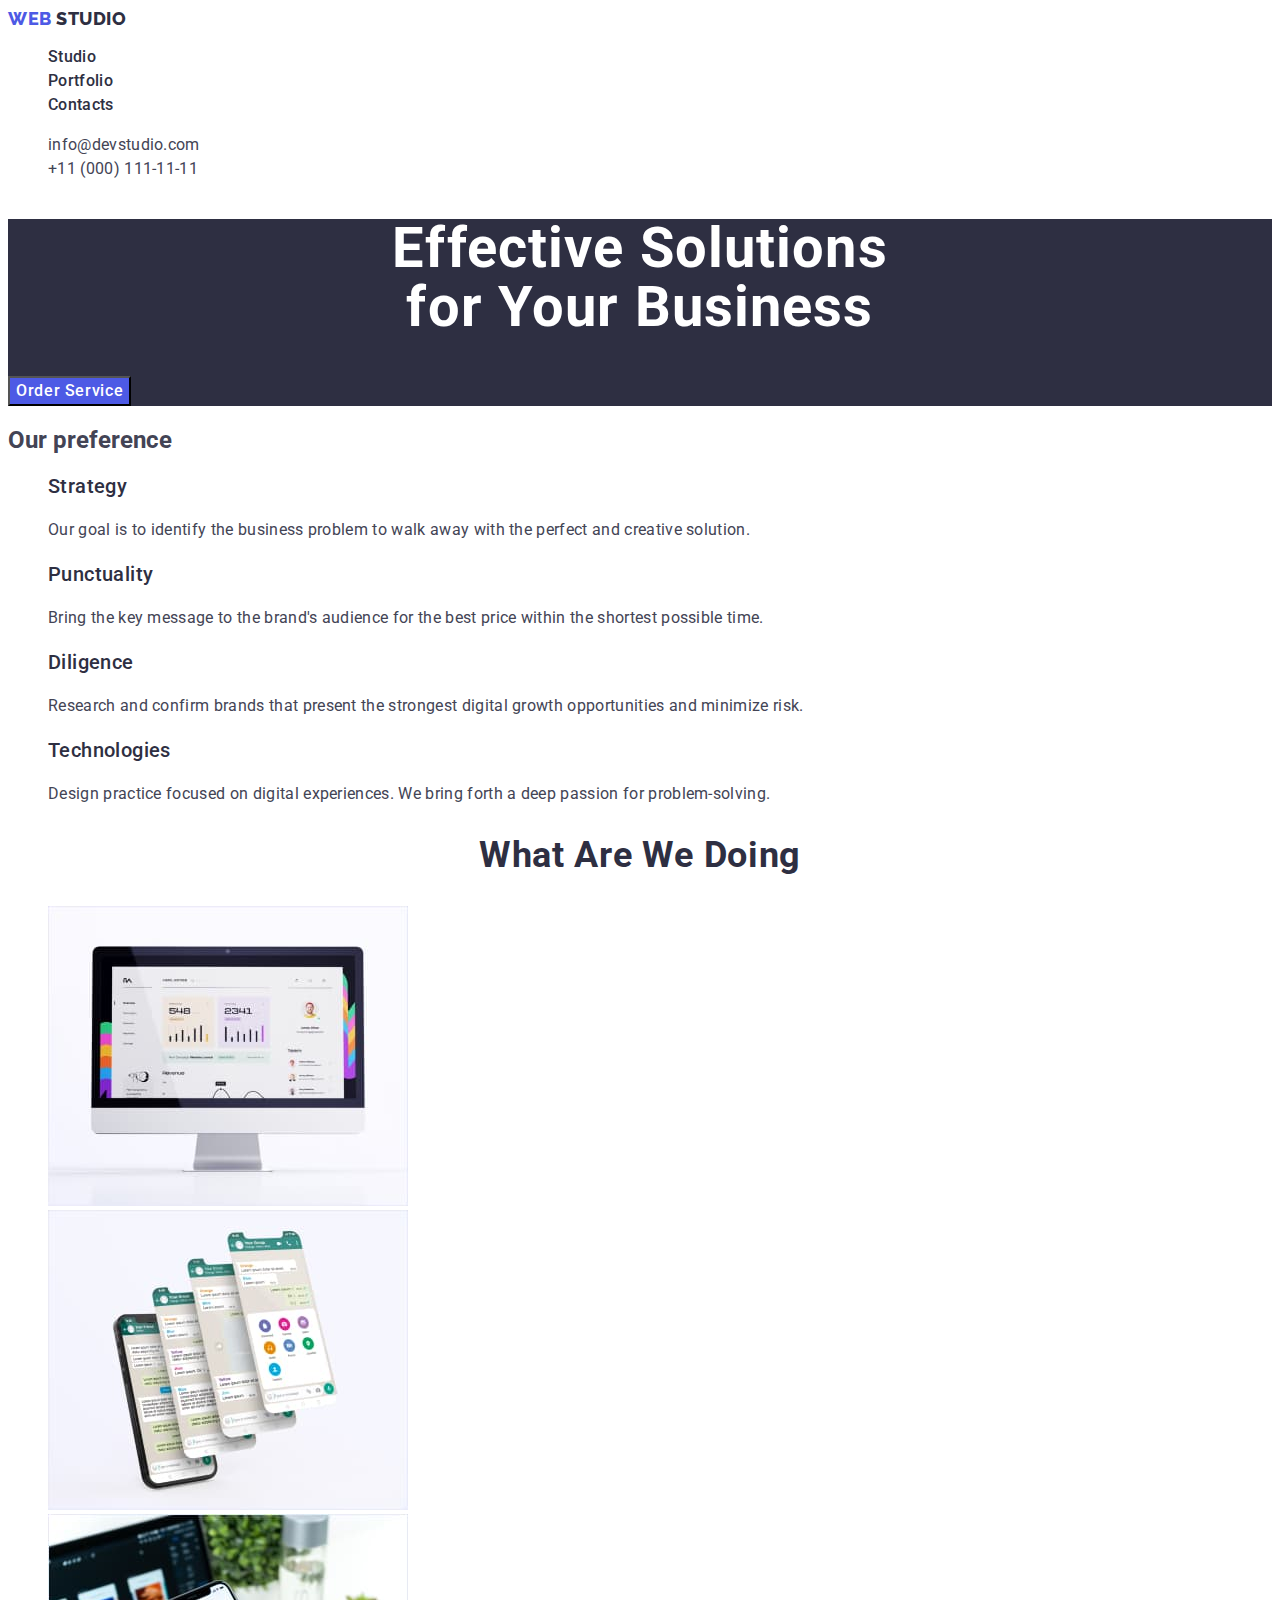
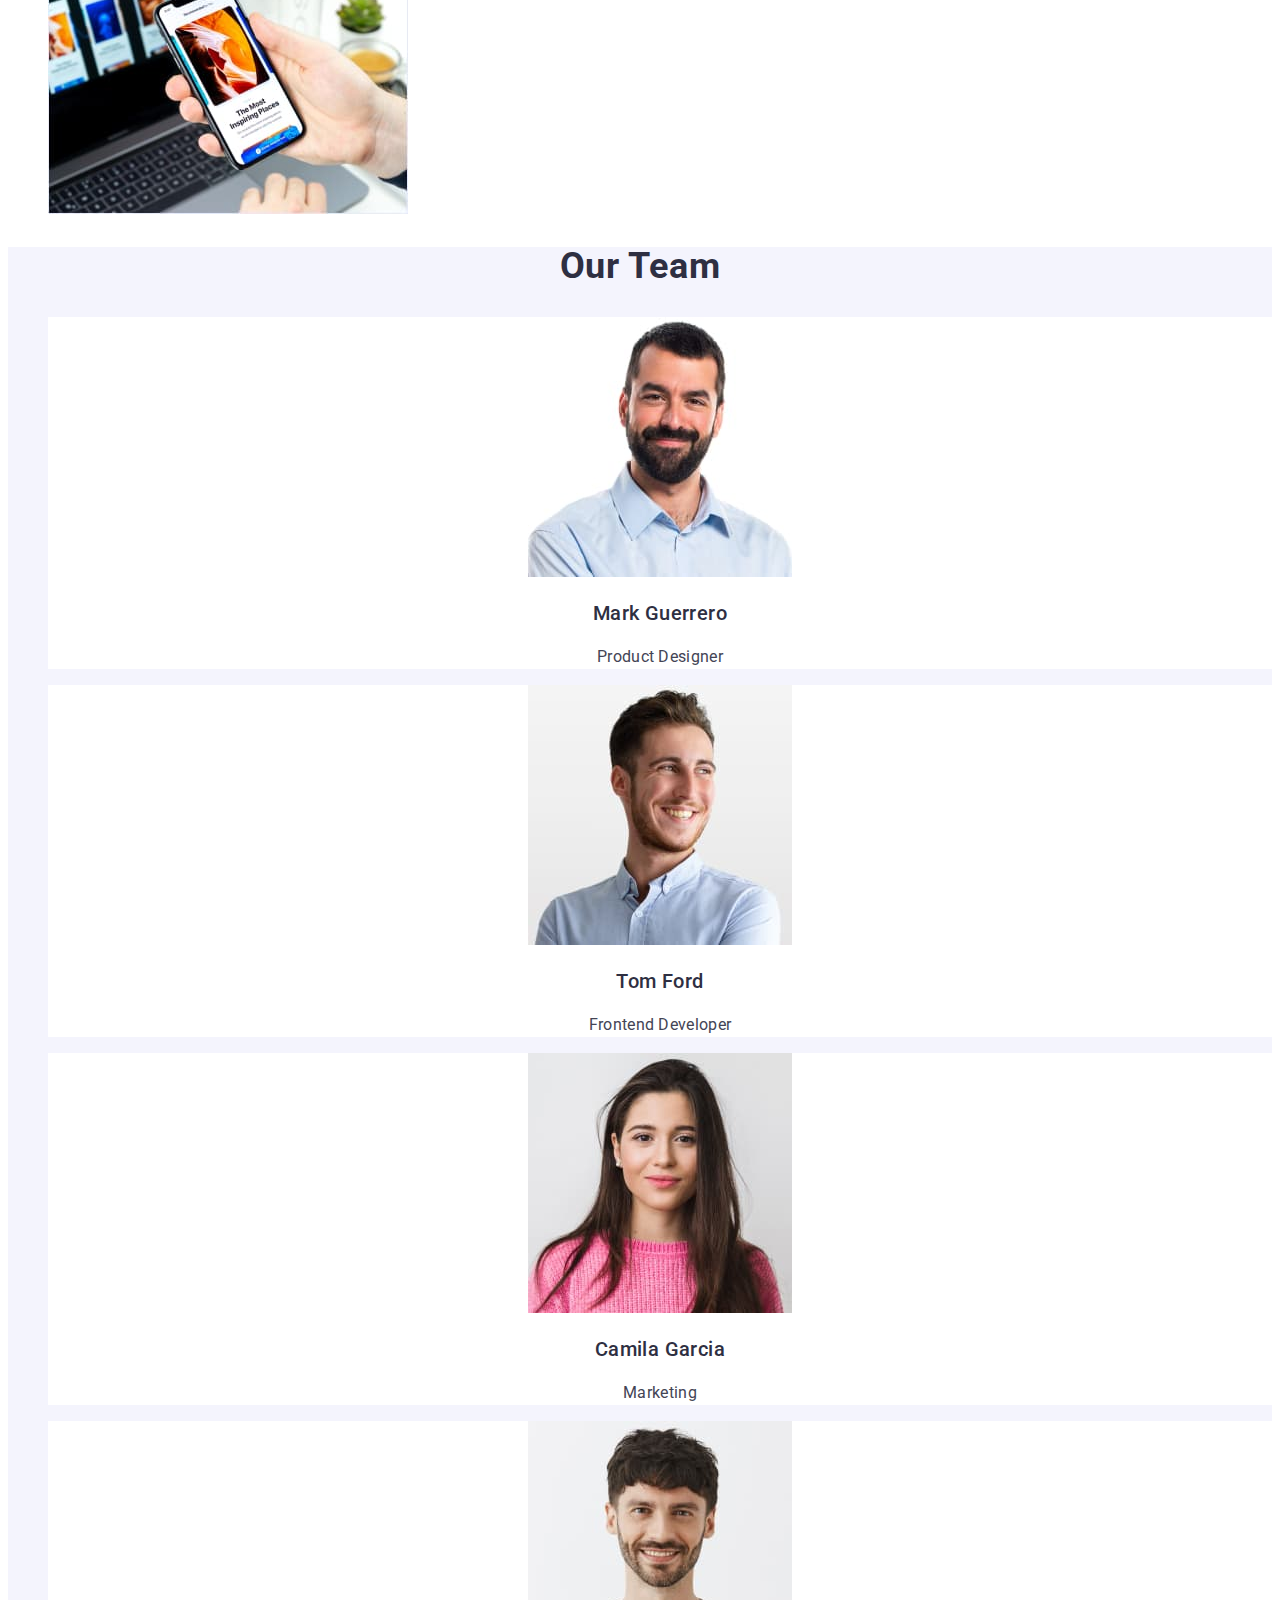
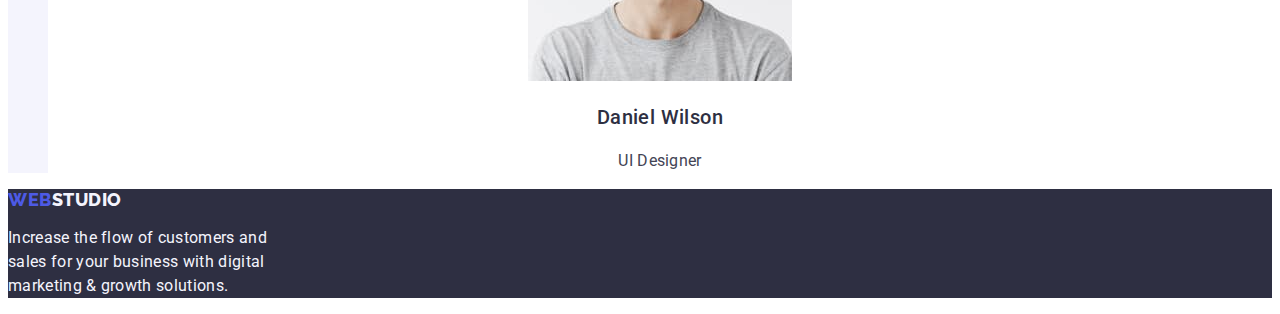
==== index.html @ 3c254714 "Initial commit" ====
<!DOCTYPE html>
<html lang="en">
  <head>
    <meta charset="UTF-8" />
    <meta http-equiv="X-UA-Compatible" content="IE=edge" />
    <meta name="viewport" content="width=device-width, initial-scale=1.0" />
    <link rel="preconnect" href="https://fonts.googleapis.com" />
    <link rel="preconnect" href="https://fonts.gstatic.com" crossorigin />
    <link
      href="https://fonts.googleapis.com/css2?family=Raleway:wght@800&family=Roboto:wght@400;500;700;900&display=swap"
      rel="stylesheet"
    />
    <link rel="stylesheet" href="./css/styles.css" />
    <title>WebStudio</title>
  </head>
  <body>

    <!-- Header -->
    <header class="header">
      <nav class="nav">
        <a href="./index.html" class="logo-link link">WEB
          <span class="link-studio">Studio</span></a
        >
        <ul class="nav-list list">
          <li>
            <a href="./index.html" class="nav-link link">Studio</a>
          </li>
          <li>
            <a href="./portfolio.html" class="nav-link link">Portfolio</a>
          </li>
          <li>
            <a href="" class="nav-link link">Contacts</a>
          </li>
        </ul>
      </nav>

      <address class="address">
        <ul class="address-list list">
          <li>
            <a href="mailto:info@devstudio.com" class="address-link link"
              >info@devstudio.com</a
            >
          </li>
          <li>
            <a href="tel:+110001111111" class="address-link link">+11 (000) 111-11-11</a>
          </li>
        </ul>
      </address>
    </header>

    <!-- Main content -->
    <main>
      <!-- Hero -->
      <section class="hero">
        <h1 class="hero-title">Effective Solutions<br />for Your Business</h1>
        <button type="button" class="button">Order Service</button>
      </section>

      <!-- Our preference -->
      <section>
        <h2 class="preference">Our preference</h2>
        <ul class="pref-list list">
          <li>
            <h3 class="pref-title">Strategy</h3>
            <p class="pref-text">
              Our goal is to identify the business problem to walk away with the
              perfect and creative solution.
            </p>
          </li>
          <li>
            <h3 class="pref-title">Punctuality</h3>
            <p class="pref-text">
              Bring the key message to the brand's audience for the best price
              within the shortest possible time.
            </p>
          </li>
          <li>
            <h3 class="pref-title">Diligence</h3>
            <p class="pref-text">
              Research and confirm brands that present the strongest digital
              growth opportunities and minimize risk.
            </p>
          </li>
          <li>
            <h3 class="pref-title">Technologies</h3>
            <p class="pref-text">
              Design practice focused on digital experiences. We bring forth a
              deep passion for problem-solving.
            </p>
          </li>
        </ul>
      </section>

      <!-- About us -->
      <section>
        <h2 class="about">What are we doing</h2>
        <ul class="about-list list">
          <li>
            <img
              src="./images/img_1.jpg"
              alt="Open project on the iMac"
              width="360"
              height="300"
            />
          </li>
          <li>
            <img
              src="./images/img_2.jpg"
              alt="Open messenger in a mobile"
              width="360"
              height="300"
            />
          </li>
          <li>
            <img
              src="./images/img_3.jpg"
              alt="Adapted site on a phone against the background of an open site on a laptop"
              width="360"
              height="300"
            />
          </li>
        </ul>
      </section>

      <!-- Our team -->
      <section class="our-team">
        <h2 class="team">Our Team</h2>
        <ul class="team-list list">
          <li class="team-card">
            <img
              src="./images/img_4.jpg"
              alt="Photo of Mark Guerrero"
              width="264"
              height="260"
            />
            <h3 class="team-name">Mark Guerrero</h3>
            <p class="team-position">Product Designer</p>
          </li>
          <li class="team-card">
            <img
              src="./images/img_5.jpg"
              alt="Photo of Tom Ford"
              width="264"
              height="260"
            />
            <h3 class="team-name">Tom Ford</h3>
            <p class="team-position">Frontend Developer</p>
          </li>
          <li class="team-card">
            <img
              src="./images/img_6.jpg"
              alt="Photo of Camila Garcia"
              width="264"
              height="260"
            />
            <h3 class="team-name">Camila Garcia</h3>
            <p class="team-position">Marketing</p>
          </li>
          <li class="team-card">
            <img
              src="./images/img_7.jpg"
              alt="Photo of Daniel Wilson"
              width="264"
              height="260"
            />
            <h3 class="team-name">Daniel Wilson</h3>
            <p class="team-position">UI Designer</p>
          </li>
        </ul>
      </section>
    </main>

    <!-- Footer -->
    <footer class="footer">
      <a href="./index.html" class="link"
        >Web<span class="link-web">Studio</span></a
      >
      <p class="text">
        Increase the flow of customers and<br />sales for your business with
        digital<br />marketing & growth solutions.
      </p>
    </footer>
  </body>
</html>
---- css/styles.css ----
:root {
  --primary-color: #434455;
  --secondary-color: #2e2f42;
  --white-color: #ffffff;
  --second-logo-color: #4d5ae5;
  --first-logo-color: #2e2f42;
  --first-footer-logo-color: #4d5ae5;
  --second-footer-logo-color: #f4f4fd;
  --primary-background-color: #ffffff;
  --secondary-background-color: #2e2f42;
  --gray-background-color: #f4f4fd;
  --accent-color: #4d5ae5;
  --active-accent-color: #ffffff;
  --accent-background-color: #f4f4fd;
  --active-accent-background-color: #404bbf;
}

body {
  font-family: "Roboto", sans-serif;
  color: var(--primary-color);
  background-color: var(--primary-background-color);
}

/* h1,
h2,
h3,
h4,
h5,
h6,
p {
  margin: 0;
} */

/* Header */

.logo-link {
  font-family: "Raleway", sans-serif;
  font-weight: 800;
  font-size: 18px;
  line-height: 1.17;
  letter-spacing: 0.03em;
  text-transform: uppercase;
  text-decoration: none;
  color: var(--second-logo-color);
}

.link-studio {
  color: var(--first-logo-color);
}

.list {
  list-style-type: none;
}

.link {
  text-decoration: none;
}

.nav-link {
  font-weight: 500;
  font-size: 16px;
  line-height: 1.5;
  letter-spacing: 0.02em;
  color: var(--secondary-color);
}

.nav-link:hover,
.nav-link:focus {
  color: var(--active-accent-background-color);
}

.address {
  font-style: normal;
}

.address-link {
  font-size: 16px;
  font-weight: 400;
  line-height: 1.5;
  font-style: normal;
  text-decoration: none;
  color: var(--primary-color);
  letter-spacing: 0.02em;
}

.address-link:hover,
.address-link:focus {
  color: var(--active-accent-background-color);
}

/* Hero */

.hero {
  background-color: var(--secondary-background-color);
}

.hero-title {
  color: var(--white-color);
  font-weight: 700;
  font-size: 56px;
  line-height: 1.07;
  text-align: center;
  letter-spacing: 0.02em;
}

.hero .button {
  background-color: var(--accent-color);
  color: var(--white-color);
  font-family: "Roboto", sans-serif;
  font-weight: 500;
  font-size: 16px;
  line-height: 1.5;
  letter-spacing: 0.04em;
  cursor: pointer;
}

.hero .button:hover,
.hero .button:focus {
  background-color: var(--active-accent-background-color);
}

/* Our preference */

.pref-title {
  font-weight: 500;
  font-size: 20px;
  line-height: 1.2;
  letter-spacing: 0.02em;
  color: var(--secondary-color);
}

.pref-text {
  font-size: 16px;
  line-height: 1.5;
  letter-spacing: 0.02em;
}

/* About us */

.about {
  font-weight: 700;
  font-size: 36px;
  line-height: 1.11;
  text-align: center;
  letter-spacing: 0.02em;
  text-transform: capitalize;
  color: var(--secondary-color);
}

.about-list {
  list-style-type: none;
}

/* Our team */

.our-team {
  background-color: var(--gray-background-color);
  text-align: center;
}

.team {
  font-weight: 700;
  font-size: 36px;
  line-height: 1.11;
  letter-spacing: 0.02em;
  text-transform: capitalize;
  color: var(--secondary-color);
}

.team-name {
  font-weight: 500;
  font-size: 20px;
  line-height: 1.2;
  letter-spacing: 0.02em;
  color: var(--secondary-color);
}

.team-position {
  font-size: 16px;
  line-height: 1.5;
  letter-spacing: 0.02em;
}

.team-card {
  background-color: var(--primary-background-color);
}

/* Footer */

.footer {
  background-color: var(--secondary-background-color);
}

.footer .link {
  font-family: "Raleway", sans-serif;
  font-weight: 800;
  font-size: 18px;
  line-height: 1.17;
  letter-spacing: 0.03em;
  text-transform: uppercase;
  text-decoration: none;
  color: var(--first-footer-logo-color);
}

.footer .link-web {
  color: var(--second-footer-logo-color);
}

.footer .text {
  font-size: 16px;
  line-height: 1.5;
  letter-spacing: 0.02em;
  color: var(--second-footer-logo-color);
}

/* Portfolio */

/* Filter */

.filter-list {
  list-style-type: none;
}

.filter-list .button {
  background-color: var(--accent-background-color);
  color: var(--accent-color);
  font-family: "Roboto", sans-serif;
  font-weight: 500;
  font-size: 16px;
  line-height: 1.5;
  letter-spacing: 0.04em;
  cursor: pointer;
}

.filter-list .button:hover,
.filter-list .button:focus {
  background-color: var(--active-accent-background-color);
  color: var(--white-color);
}

/* Portfolio List */

.portfolio-name {
  font-weight: 500;
  font-size: 20px;
  line-height: 1.2;
  letter-spacing: 0.02em;
  color: var(--secondary-color);
}

.portfolio-type {
  font-size: 16px;
  line-height: 1.5;
  letter-spacing: 0.02em;
  color: var(--primary-color);
}
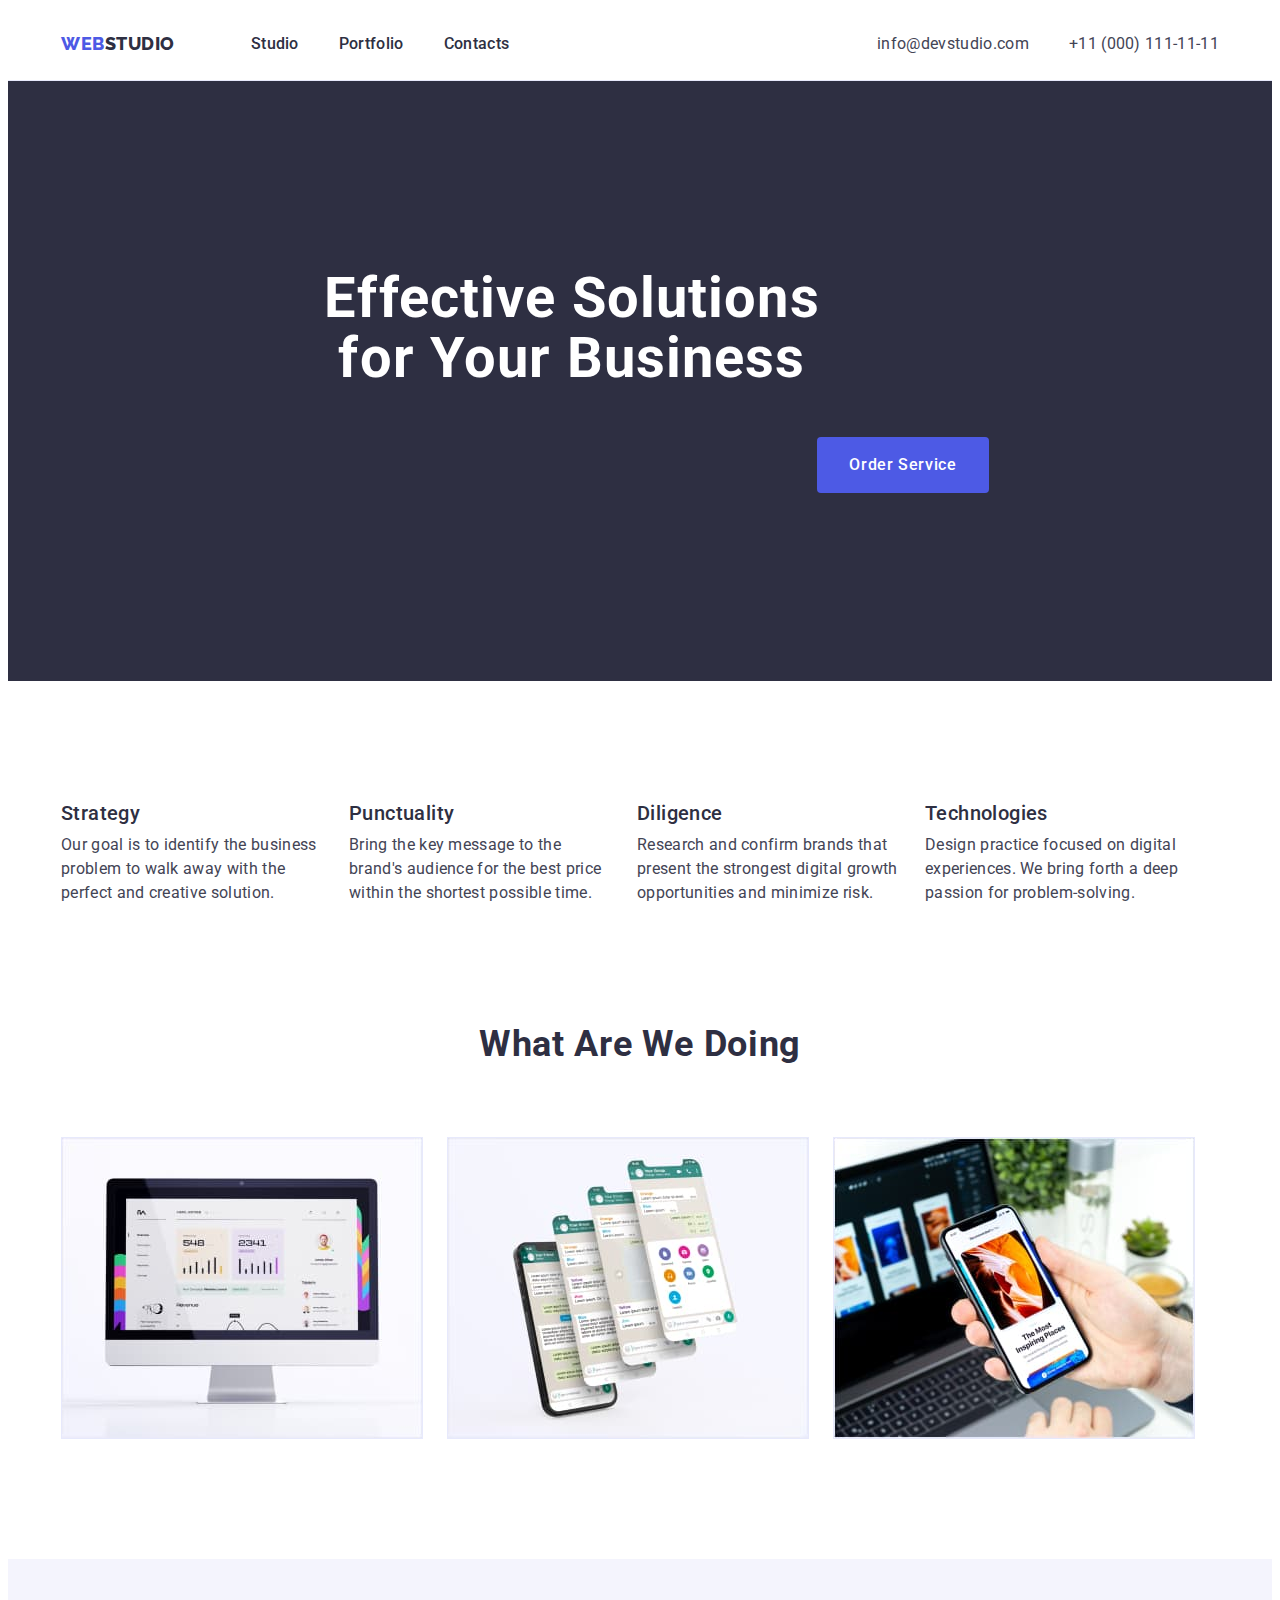
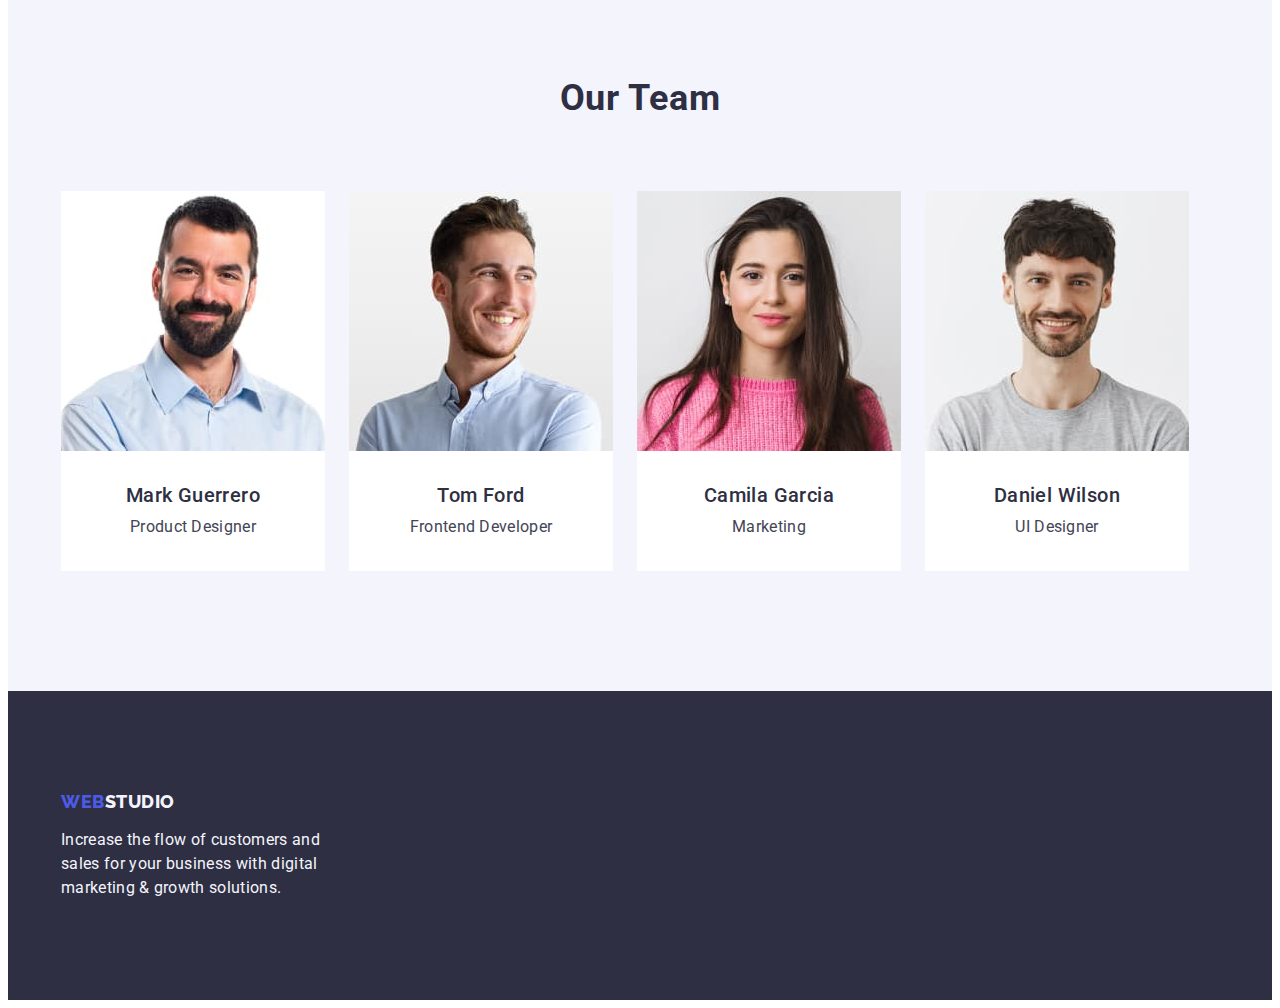
==== commit 9f805589: "first-commit" ====
--- a/index.html
+++ b/index.html
@@ -10,6 +10,7 @@
       href="https://fonts.googleapis.com/css2?family=Raleway:wght@800&family=Roboto:wght@400;500;700;900&display=swap"
       rel="stylesheet"
     />
+    <link rel="stylesheet" href="https://cdnjs.cloudflare.com/ajax/libs/modern-normalize/2.0.0/modern-normalize.min.css" integrity="sha512-4xo8blKMVCiXpTaLzQSLSw3KFOVPWhm/TRtuPVc4WG6kUgjH6J03IBuG7JZPkcWMxJ5huwaBpOpnwYElP/m6wg==" crossorigin="anonymous" referrerpolicy="no-referrer" />
     <link rel="stylesheet" href="./css/styles.css" />
     <title>WebStudio</title>
   </head>
@@ -17,9 +18,9 @@
 
     <!-- Header -->
     <header class="header">
+      <div class="container header-container">
       <nav class="nav">
-        <a href="./index.html" class="logo-link link">WEB
-          <span class="link-studio">Studio</span></a
+        <a href="./index.html" class="logo-link link">WEB<span class="link-studio">Studio</span></a
         >
         <ul class="nav-list list">
           <li>
@@ -46,42 +47,47 @@
           </li>
         </ul>
       </address>
+      </div>
     </header>
 
     <!-- Main content -->
     <main>
       <!-- Hero -->
       <section class="hero">
-        <h1 class="hero-title">Effective Solutions<br />for Your Business</h1>
+        <div class="container hero-container">
+        <h1 class="hero-title">Effective Solutions for Your Business</h1>
         <button type="button" class="button">Order Service</button>
-      </section>
+        </div>
+      </section>
+
 
       <!-- Our preference -->
-      <section>
-        <h2 class="preference">Our preference</h2>
+      <section class="pref-section">
+        <div class="container container-pref">
+        <h2 class="visually-hidden">Our preference</h2>
         <ul class="pref-list list">
-          <li>
+          <li class="pref-list-item">
             <h3 class="pref-title">Strategy</h3>
             <p class="pref-text">
               Our goal is to identify the business problem to walk away with the
               perfect and creative solution.
             </p>
           </li>
-          <li>
+          <li class="pref-list-item">
             <h3 class="pref-title">Punctuality</h3>
             <p class="pref-text">
               Bring the key message to the brand's audience for the best price
               within the shortest possible time.
             </p>
           </li>
-          <li>
+          <li class="pref-list-item">
             <h3 class="pref-title">Diligence</h3>
             <p class="pref-text">
               Research and confirm brands that present the strongest digital
               growth opportunities and minimize risk.
             </p>
           </li>
-          <li>
+          <li class="pref-list-item">
             <h3 class="pref-title">Technologies</h3>
             <p class="pref-text">
               Design practice focused on digital experiences. We bring forth a
@@ -89,13 +95,15 @@
             </p>
           </li>
         </ul>
+        </div>
       </section>
 
       <!-- About us -->
       <section>
+        <div class="container about-container">
         <h2 class="about">What are we doing</h2>
         <ul class="about-list list">
-          <li>
+          <li class="about-list-item">
             <img
               src="./images/img_1.jpg"
               alt="Open project on the iMac"
@@ -103,7 +111,7 @@
               height="300"
             />
           </li>
-          <li>
+          <li class="about-list-item">
             <img
               src="./images/img_2.jpg"
               alt="Open messenger in a mobile"
@@ -111,7 +119,7 @@
               height="300"
             />
           </li>
-          <li>
+          <li class="about-list-item">
             <img
               src="./images/img_3.jpg"
               alt="Adapted site on a phone against the background of an open site on a laptop"
@@ -120,10 +128,12 @@
             />
           </li>
         </ul>
+        </div>
       </section>
 
       <!-- Our team -->
       <section class="our-team">
+        <div class="container team-container">
         <h2 class="team">Our Team</h2>
         <ul class="team-list list">
           <li class="team-card">
@@ -133,8 +143,10 @@
               width="264"
               height="260"
             />
+            <div class="team-item">
             <h3 class="team-name">Mark Guerrero</h3>
             <p class="team-position">Product Designer</p>
+            </div>
           </li>
           <li class="team-card">
             <img
@@ -143,8 +155,10 @@
               width="264"
               height="260"
             />
+            <div class="team-item">
             <h3 class="team-name">Tom Ford</h3>
             <p class="team-position">Frontend Developer</p>
+            </div>
           </li>
           <li class="team-card">
             <img
@@ -153,8 +167,10 @@
               width="264"
               height="260"
             />
+            <div class="team-item">
             <h3 class="team-name">Camila Garcia</h3>
             <p class="team-position">Marketing</p>
+            </div>
           </li>
           <li class="team-card">
             <img
@@ -163,22 +179,27 @@
               width="264"
               height="260"
             />
+            <div class="team-item">
             <h3 class="team-name">Daniel Wilson</h3>
             <p class="team-position">UI Designer</p>
-          </li>
-        </ul>
+            </div>
+          </li>
+        </ul>
+        </div>
       </section>
     </main>
 
     <!-- Footer -->
     <footer class="footer">
+      <div class="container footer-container">
       <a href="./index.html" class="link"
         >Web<span class="link-web">Studio</span></a
       >
       <p class="text">
-        Increase the flow of customers and<br />sales for your business with
-        digital<br />marketing & growth solutions.
+        Increase the flow of customers and sales for your business with
+        digital marketing & growth solutions.
       </p>
+      </div>
     </footer>
   </body>
 </html>--- a/css/styles.css
+++ b/css/styles.css
@@ -21,7 +21,7 @@
   background-color: var(--primary-background-color);
 }
 
-/* h1,
+h1,
 h2,
 h3,
 h4,
@@ -29,9 +29,43 @@
 h6,
 p {
   margin: 0;
-} */
+}
+
+ul {
+  list-style-type: none;
+  margin: 0;
+  padding-left: 0;
+}
+
+img {
+  display: block;
+}
+
+.link {
+  text-decoration: none;
+}
+
+.container {
+  width: 100%;
+  max-width: 1158px;
+  padding: 0 15px;
+  margin: 0 auto;
+}
 
 /* Header */
+
+.header {
+  border-bottom: 1px solid #e7e9fc;
+  /* padding-top: 24px;
+  padding-bottom: 24px; */
+}
+
+.header-container {
+  display: flex;
+  justify-content: space-between;
+align-items: center;
+}
+
 
 .logo-link {
   font-family: "Raleway", sans-serif;
@@ -42,18 +76,23 @@
   text-transform: uppercase;
   text-decoration: none;
   color: var(--second-logo-color);
+  margin-right: 76px;
 }
 
 .link-studio {
   color: var(--first-logo-color);
 }
 
-.list {
-  list-style-type: none;
-}
-
-.link {
-  text-decoration: none;
+.nav {
+  display: flex;
+  align-items: center;
+    padding-top: 24px;
+  padding-bottom: 24px;
+}
+
+.nav-list{
+display: flex;
+gap: 40px;
 }
 
 .nav-link {
@@ -65,12 +104,19 @@
 }
 
 .nav-link:hover,
-.nav-link:focus {
+.nav-link:focus
+.nav-link:active {
   color: var(--active-accent-background-color);
 }
 
 .address {
   font-style: normal;
+}
+
+.address-list {
+  display: flex;
+  gap: 40px;
+  align-items: center;
 }
 
 .address-link {
@@ -92,6 +138,14 @@
 
 .hero {
   background-color: var(--secondary-background-color);
+   padding: 188px 0px;
+
+}
+
+.hero-container {
+  display: flex;
+  flex-direction: column;
+  padding: 0 316px;
 }
 
 .hero-title {
@@ -101,17 +155,26 @@
   line-height: 1.07;
   text-align: center;
   letter-spacing: 0.02em;
+  max-width: 496px;
+  margin-bottom: 48px;
 }
 
 .hero .button {
   background-color: var(--accent-color);
   color: var(--white-color);
-  font-family: "Roboto", sans-serif;
+  font-family: inherit;
   font-weight: 500;
   font-size: 16px;
   line-height: 1.5;
   letter-spacing: 0.04em;
+  border-radius: 4px;
+  display: block;
+  align-self: center;
+  padding: 16px 32px;
+  min-width: 169px;
+  height: 56px;
   cursor: pointer;
+  border: none;
 }
 
 .hero .button:hover,
@@ -121,12 +184,39 @@
 
 /* Our preference */
 
+.visually-hidden {
+  position: absolute;
+  width: 1px;
+  height: 1px;
+  margin: -1px;
+  border: 0;
+  padding: 0;
+  white-space: nowrap;
+  clip-path: inset(100%);
+  clip: rect(0 0 0 0);
+  overflow: hidden;
+}
+
+.pref-section {
+  padding: 120px 0;
+}
+
+.pref-list {
+  display: flex;
+  gap: 24px;
+}
+
+.pref-list-item {
+  max-width: 264px;
+}
+
 .pref-title {
   font-weight: 500;
   font-size: 20px;
   line-height: 1.2;
   letter-spacing: 0.02em;
   color: var(--secondary-color);
+  margin-bottom: 8px;
 }
 
 .pref-text {
@@ -145,17 +235,32 @@
   letter-spacing: 0.02em;
   text-transform: capitalize;
   color: var(--secondary-color);
+  margin-bottom: 72px;
 }
 
 .about-list {
-  list-style-type: none;
+  /* list-style-type: none; */
+  display: flex;
+  gap: 24px;
+  width: calc((100% - 48px) / 3);
+  padding-bottom: 120px;
+}
+
+.about-list-item {
+   border: 1px solid #E7E9FC;
 }
 
 /* Our team */
 
 .our-team {
   background-color: var(--gray-background-color);
-  text-align: center;
+  padding: 120px 0;
+}
+
+.team-list {
+  display: flex;
+  width: calc((100% - 72px) / 4);
+  gap: 24px;
 }
 
 .team {
@@ -165,6 +270,8 @@
   letter-spacing: 0.02em;
   text-transform: capitalize;
   color: var(--secondary-color);
+  text-align: center;
+  margin-bottom: 72px;
 }
 
 .team-name {
@@ -173,6 +280,12 @@
   line-height: 1.2;
   letter-spacing: 0.02em;
   color: var(--secondary-color);
+  margin-bottom: 8px;
+}
+
+.team-item {
+  padding: 32px 16px;
+  text-align: center;
 }
 
 .team-position {
@@ -189,6 +302,10 @@
 
 .footer {
   background-color: var(--secondary-background-color);
+}
+
+.footer-container {
+  padding: 100px 0;
 }
 
 .footer .link {
@@ -200,6 +317,8 @@
   text-transform: uppercase;
   text-decoration: none;
   color: var(--first-footer-logo-color);
+  margin-bottom: 16px;
+  display: inline-block;
 }
 
 .footer .link-web {
@@ -211,24 +330,41 @@
   line-height: 1.5;
   letter-spacing: 0.02em;
   color: var(--second-footer-logo-color);
+  max-width: 264px;
 }
 
 /* Portfolio */
 
+.portfolio {
+  padding-top: 96px;
+  padding-bottom: 120px;
+}
+
 /* Filter */
 
+.visually-hidden {
+  display: none;
+}
+
 .filter-list {
-  list-style-type: none;
+  display: flex;
+  gap: 24px;
+  align-items: center;
+  justify-content: center;
+  margin-bottom: 72px;
 }
 
 .filter-list .button {
   background-color: var(--accent-background-color);
   color: var(--accent-color);
-  font-family: "Roboto", sans-serif;
+  font-family: inherit;
   font-weight: 500;
   font-size: 16px;
   line-height: 1.5;
   letter-spacing: 0.04em;
+  padding: 12px 24px;
+  border-radius: 4px;
+  border: 1px solid #E7E9FC;
   cursor: pointer;
 }
 
@@ -240,12 +376,32 @@
 
 /* Portfolio List */
 
+.portfolio-list {
+  display: flex;
+justify-content: space-between;
+}
+
+.category-item {
+  margin-right: 24px;
+  margin-bottom: 48px;
+  /* width: calc((100% - 72px) / 3); */
+  max-width: 360px;
+  gap: 24px;
+}
+
+.text-box {
+  border: 1px solid #e7e9fc;
+  border-top: none;
+  padding: 32px 16px;
+}
+
 .portfolio-name {
   font-weight: 500;
   font-size: 20px;
   line-height: 1.2;
   letter-spacing: 0.02em;
   color: var(--secondary-color);
+  margin-bottom: 8px;
 }
 
 .portfolio-type {
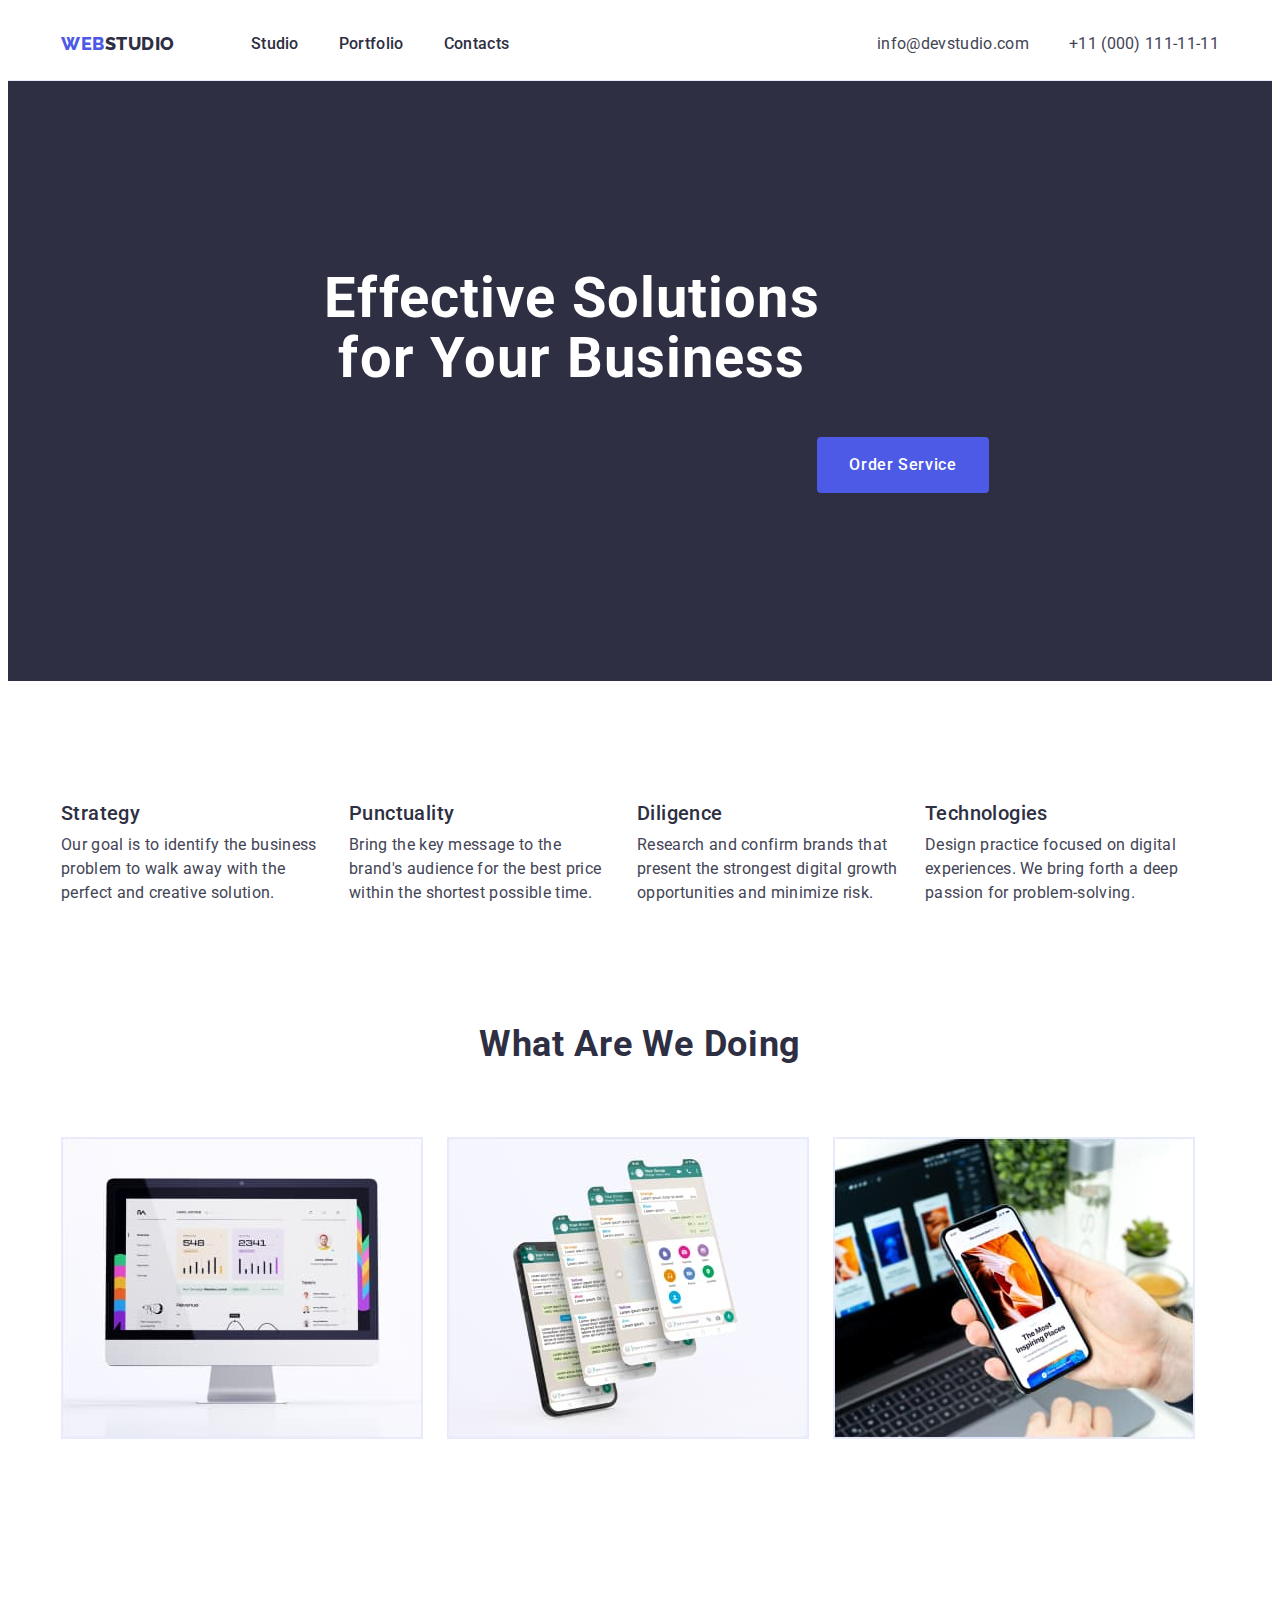
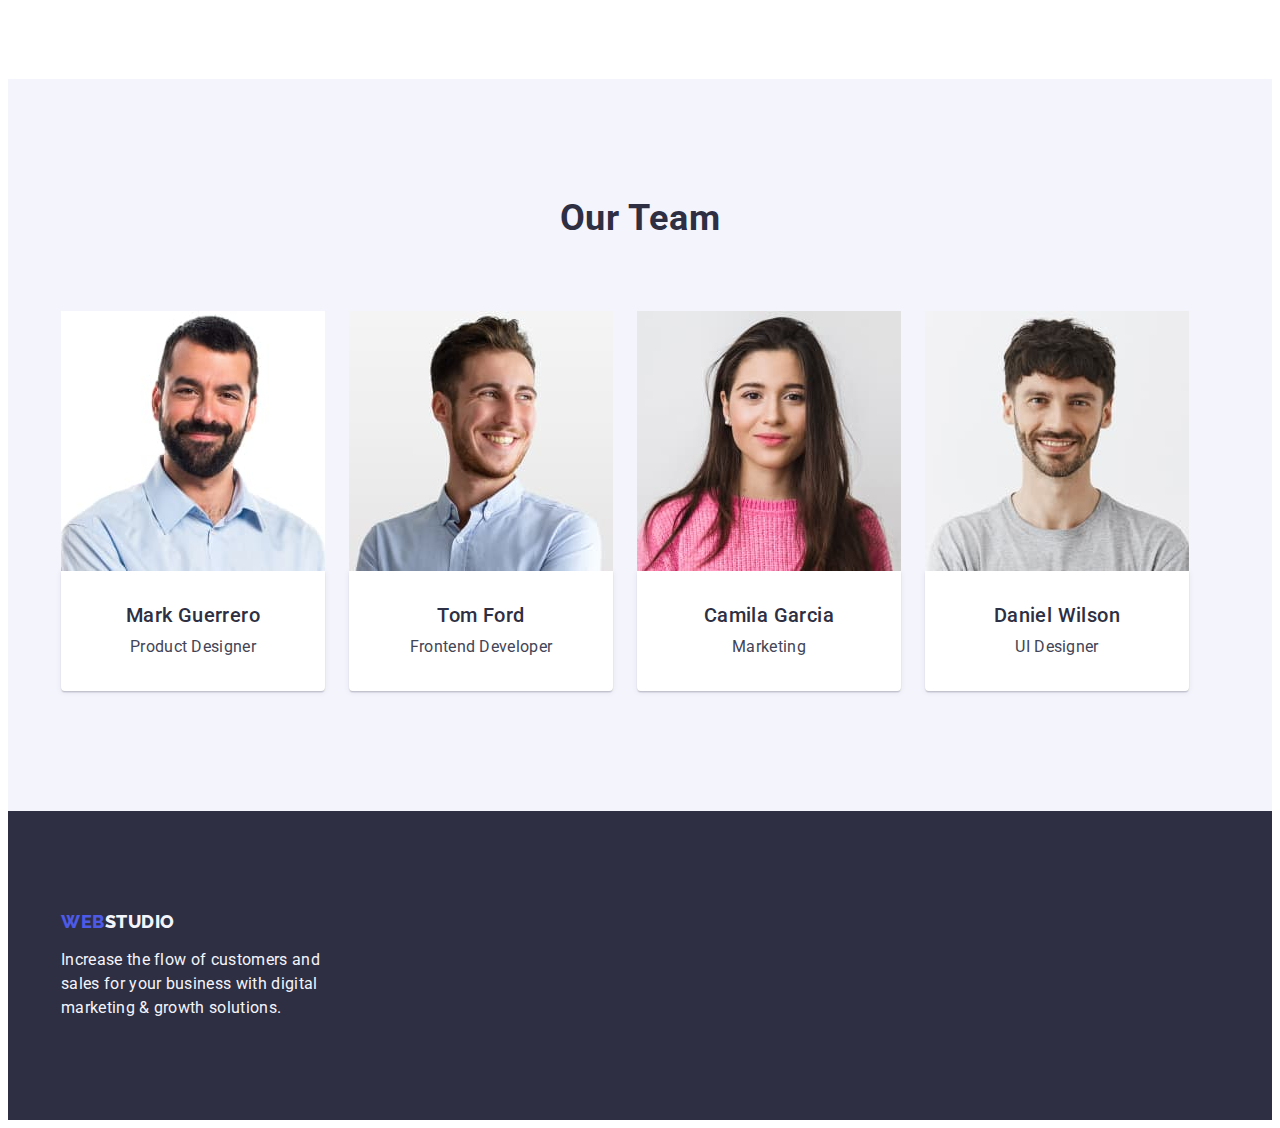
==== commit afc19b5e: "second-commit" ====
--- a/index.html
+++ b/index.html
@@ -99,7 +99,7 @@
       </section>
 
       <!-- About us -->
-      <section>
+      <section class="about-section">
         <div class="container about-container">
         <h2 class="about">What are we doing</h2>
         <ul class="about-list list">
--- a/css/styles.css
+++ b/css/styles.css
@@ -56,8 +56,8 @@
 
 .header {
   border-bottom: 1px solid #e7e9fc;
-  /* padding-top: 24px;
-  padding-bottom: 24px; */
+  padding-top: 24px;
+  padding-bottom: 24px;
 }
 
 .header-container {
@@ -86,8 +86,8 @@
 .nav {
   display: flex;
   align-items: center;
-    padding-top: 24px;
-  padding-bottom: 24px;
+    /* padding-top: 24px;
+  padding-bottom: 24px; */
 }
 
 .nav-list{
@@ -227,6 +227,10 @@
 
 /* About us */
 
+.about-section {
+  padding-bottom: 120px;
+}
+
 .about {
   font-weight: 700;
   font-size: 36px;
@@ -242,7 +246,7 @@
   /* list-style-type: none; */
   display: flex;
   gap: 24px;
-  width: calc((100% - 48px) / 3);
+  width: calc((100% - 2 * 24px) / 3);
   padding-bottom: 120px;
 }
 
@@ -259,7 +263,7 @@
 
 .team-list {
   display: flex;
-  width: calc((100% - 72px) / 4);
+  width: calc((100% - 3 * 24px) / 4);
   gap: 24px;
 }
 
@@ -286,6 +290,8 @@
 .team-item {
   padding: 32px 16px;
   text-align: center;
+  box-shadow: 0px 1px 6px rgba(46, 47, 66, 0.08), 0px 1px 1px rgba(46, 47, 66, 0.16), 0px 2px 1px rgba(46, 47, 66, 0.08);
+    border-radius: 0px 0px 4px 4px;
 }
 
 .team-position {
@@ -302,10 +308,10 @@
 
 .footer {
   background-color: var(--secondary-background-color);
+  padding: 100px 0;
 }
 
 .footer-container {
-  padding: 100px 0;
 }
 
 .footer .link {
@@ -372,19 +378,20 @@
 .filter-list .button:focus {
   background-color: var(--active-accent-background-color);
   color: var(--white-color);
+  border: 1px solid transparent;
 }
 
 /* Portfolio List */
 
 .portfolio-list {
   display: flex;
-justify-content: space-between;
+  flex-wrap: wrap;
 }
 
 .category-item {
   margin-right: 24px;
   margin-bottom: 48px;
-  /* width: calc((100% - 72px) / 3); */
+  width: calc((100% - 72px) / 3);
   max-width: 360px;
   gap: 24px;
 }
@@ -409,4 +416,6 @@
   line-height: 1.5;
   letter-spacing: 0.02em;
   color: var(--primary-color);
-}+}
+
+
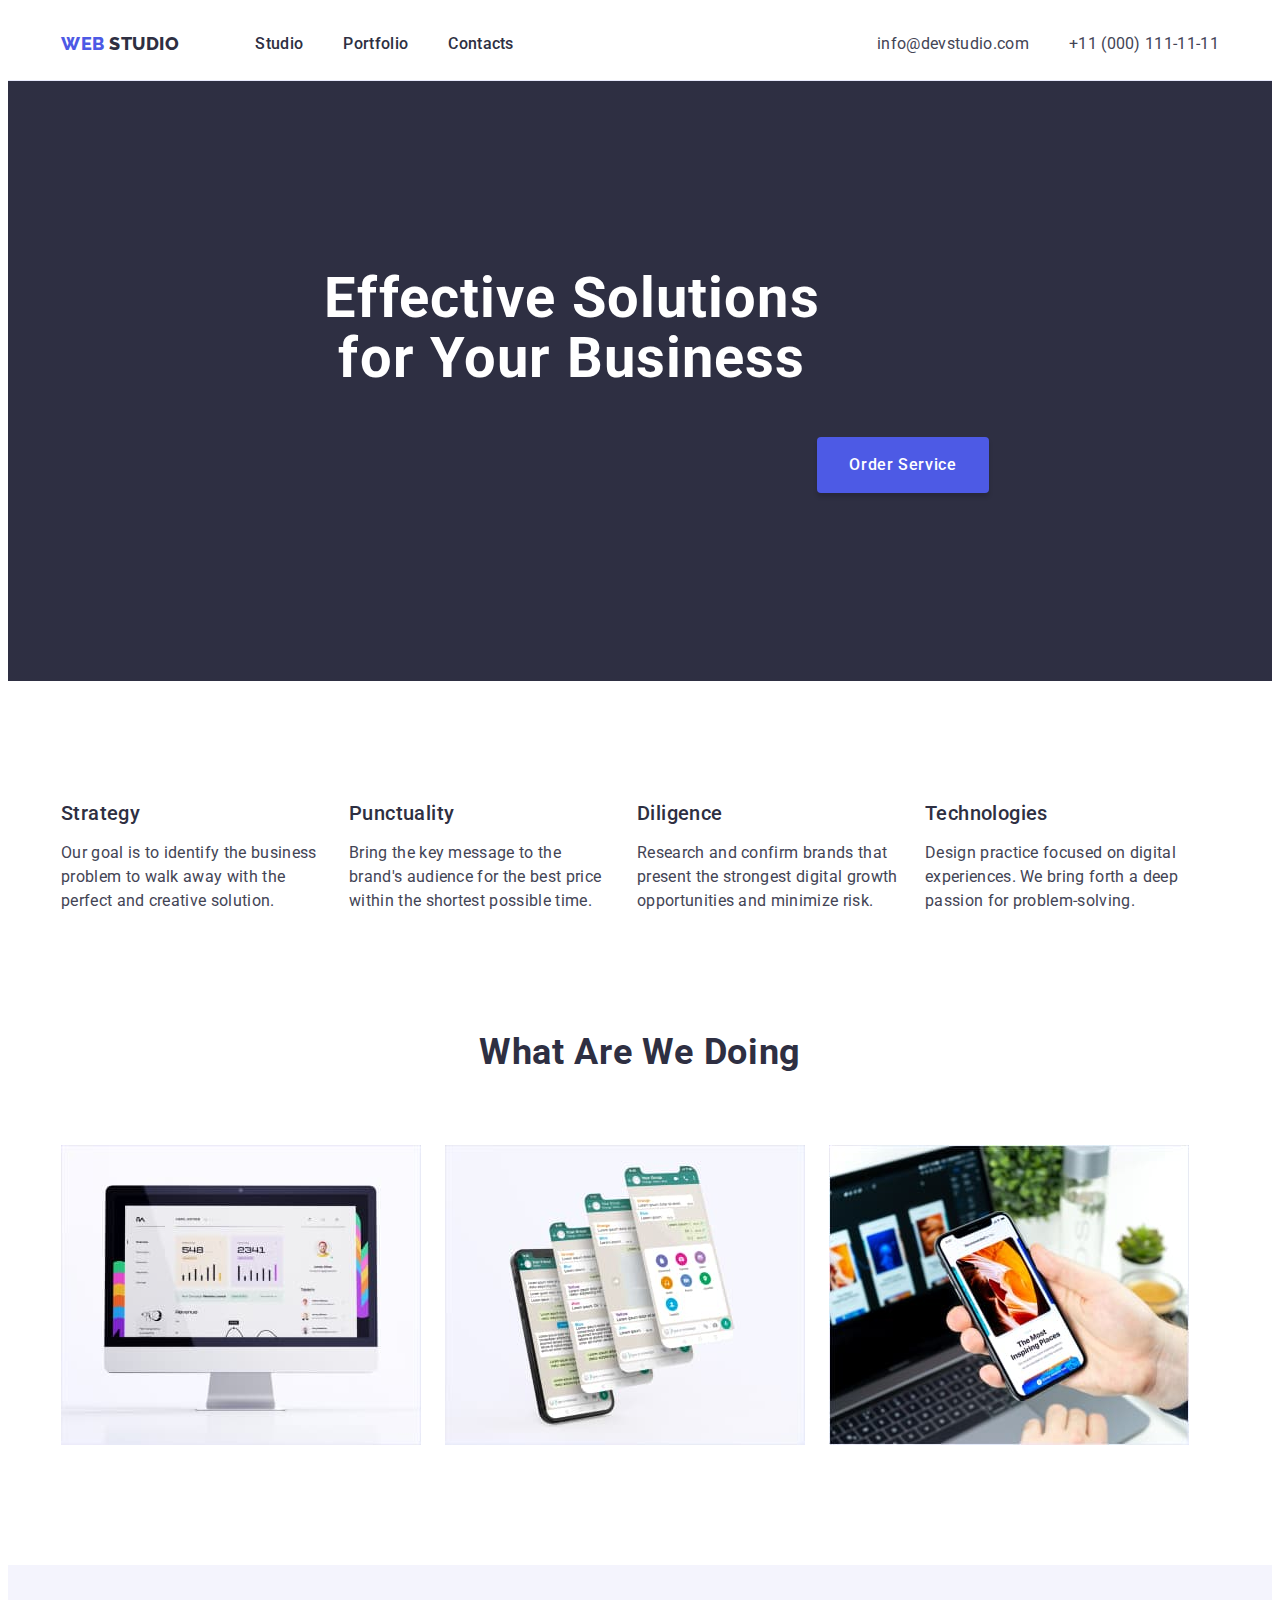
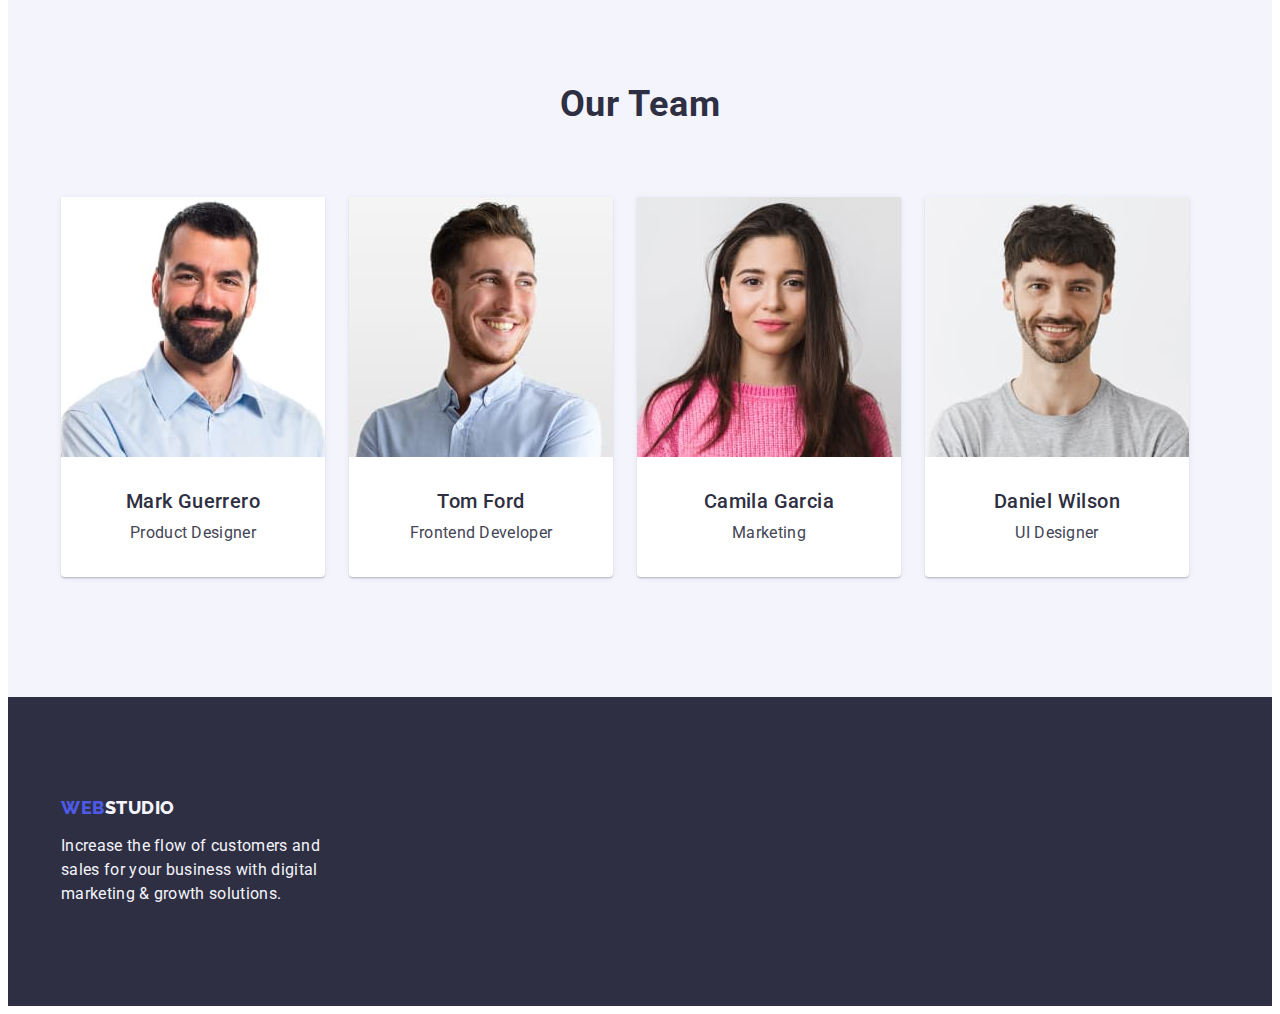
==== commit 66330f98: "third-commit" ====
--- a/index.html
+++ b/index.html
@@ -10,43 +10,51 @@
       href="https://fonts.googleapis.com/css2?family=Raleway:wght@800&family=Roboto:wght@400;500;700;900&display=swap"
       rel="stylesheet"
     />
-    <link rel="stylesheet" href="https://cdnjs.cloudflare.com/ajax/libs/modern-normalize/2.0.0/modern-normalize.min.css" integrity="sha512-4xo8blKMVCiXpTaLzQSLSw3KFOVPWhm/TRtuPVc4WG6kUgjH6J03IBuG7JZPkcWMxJ5huwaBpOpnwYElP/m6wg==" crossorigin="anonymous" referrerpolicy="no-referrer" />
+    <title>WebStudio</title>
+    <link
+      rel="stylesheet"
+      href="https://cdnjs.cloudflare.com/ajax/libs/modern-normalize/2.0.0/modern-normalize.min.css"
+      integrity="sha512-4xo8blKMVCiXpTaLzQSLSw3KFOVPWhm/TRtuPVc4WG6kUgjH6J03IBuG7JZPkcWMxJ5huwaBpOpnwYElP/m6wg=="
+      crossorigin="anonymous"
+      referrerpolicy="no-referrer"
+    />
     <link rel="stylesheet" href="./css/styles.css" />
-    <title>WebStudio</title>
   </head>
   <body>
-
     <!-- Header -->
     <header class="header">
-      <div class="container header-container">
-      <nav class="nav">
-        <a href="./index.html" class="logo-link link">WEB<span class="link-studio">Studio</span></a
-        >
-        <ul class="nav-list list">
-          <li>
-            <a href="./index.html" class="nav-link link">Studio</a>
-          </li>
-          <li>
-            <a href="./portfolio.html" class="nav-link link">Portfolio</a>
-          </li>
-          <li>
-            <a href="" class="nav-link link">Contacts</a>
-          </li>
-        </ul>
-      </nav>
-
-      <address class="address">
-        <ul class="address-list list">
-          <li>
-            <a href="mailto:info@devstudio.com" class="address-link link"
-              >info@devstudio.com</a
-            >
-          </li>
-          <li>
-            <a href="tel:+110001111111" class="address-link link">+11 (000) 111-11-11</a>
-          </li>
-        </ul>
-      </address>
+      <div class="container-header container">
+        <nav class="nav">
+          <a href="./index.html" class="logo-link link"
+            >WEB <span class="link-studio">Studio</span></a
+          >
+          <ul class="nav-list list">
+            <li>
+              <a href="./index.html" class="nav-link link">Studio</a>
+            </li>
+            <li>
+              <a href="./portfolio.html" class="nav-link link">Portfolio</a>
+            </li>
+            <li>
+              <a href="" class="nav-link link">Contacts</a>
+            </li>
+          </ul>
+        </nav>
+
+        <address class="address">
+          <ul class="address-list list">
+            <li>
+              <a href="mailto:info@devstudio.com" class="address-link link"
+                >info@devstudio.com</a
+              >
+            </li>
+            <li>
+              <a href="tel:+110001111111" class="address-link link"
+                >+11 (000) 111-11-11</a
+              >
+            </li>
+          </ul>
+        </address>
       </div>
     </header>
 
@@ -54,151 +62,154 @@
     <main>
       <!-- Hero -->
       <section class="hero">
-        <div class="container hero-container">
-        <h1 class="hero-title">Effective Solutions for Your Business</h1>
-        <button type="button" class="button">Order Service</button>
-        </div>
-      </section>
-
+        <div class="container-hero container">
+          <h1 class="hero-title">Effective Solutions for Your Business</h1>
+          <button type="button" class="hero-btn">Order Service</button>
+        </div>
+      </section>
 
       <!-- Our preference -->
       <section class="pref-section">
-        <div class="container container-pref">
-        <h2 class="visually-hidden">Our preference</h2>
-        <ul class="pref-list list">
-          <li class="pref-list-item">
-            <h3 class="pref-title">Strategy</h3>
-            <p class="pref-text">
-              Our goal is to identify the business problem to walk away with the
-              perfect and creative solution.
-            </p>
-          </li>
-          <li class="pref-list-item">
-            <h3 class="pref-title">Punctuality</h3>
-            <p class="pref-text">
-              Bring the key message to the brand's audience for the best price
-              within the shortest possible time.
-            </p>
-          </li>
-          <li class="pref-list-item">
-            <h3 class="pref-title">Diligence</h3>
-            <p class="pref-text">
-              Research and confirm brands that present the strongest digital
-              growth opportunities and minimize risk.
-            </p>
-          </li>
-          <li class="pref-list-item">
-            <h3 class="pref-title">Technologies</h3>
-            <p class="pref-text">
-              Design practice focused on digital experiences. We bring forth a
-              deep passion for problem-solving.
-            </p>
-          </li>
-        </ul>
+        <div class="container-pref container">
+          <h2 class="visually-hidden">Our preference</h2>
+          <ul class="pref-list list">
+            <li class="pref-list-item">
+              <h3 class="pref-title">Strategy</h3>
+              <p class="pref-text">
+                Our goal is to identify the business problem to walk away with
+                the perfect and creative solution.
+              </p>
+            </li>
+            <li class="pref-list-item">
+              <h3 class="pref-title">Punctuality</h3>
+              <p class="pref-text">
+                Bring the key message to the brand's audience for the best price
+                within the shortest possible time.
+              </p>
+            </li>
+            <li class="pref-list-item">
+              <h3 class="pref-title">Diligence</h3>
+              <p class="pref-text">
+                Research and confirm brands that present the strongest digital
+                growth opportunities and minimize risk.
+              </p>
+            </li>
+            <li class="pref-list-item">
+              <h3 class="pref-title">Technologies</h3>
+              <p class="pref-text">
+                Design practice focused on digital experiences. We bring forth a
+                deep passion for problem-solving.
+              </p>
+            </li>
+          </ul>
         </div>
       </section>
 
       <!-- About us -->
       <section class="about-section">
-        <div class="container about-container">
-        <h2 class="about">What are we doing</h2>
-        <ul class="about-list list">
-          <li class="about-list-item">
-            <img
-              src="./images/img_1.jpg"
-              alt="Open project on the iMac"
-              width="360"
-              height="300"
-            />
-          </li>
-          <li class="about-list-item">
-            <img
-              src="./images/img_2.jpg"
-              alt="Open messenger in a mobile"
-              width="360"
-              height="300"
-            />
-          </li>
-          <li class="about-list-item">
-            <img
-              src="./images/img_3.jpg"
-              alt="Adapted site on a phone against the background of an open site on a laptop"
-              width="360"
-              height="300"
-            />
-          </li>
-        </ul>
+        <div class="container-about container">
+          <h2 class="about">What are we doing</h2>
+          <ul class="about-list list">
+            <li class="about-list-item">
+              <img
+                src="./images/img_1.jpg"
+                alt="Open project on the iMac"
+                width="360"
+                height="300"
+              />
+            </li>
+            <li class="about-list-item">
+              <img
+                src="./images/img_2.jpg"
+                alt="Open messenger in a mobile"
+                width="360"
+                height="300"
+              />
+            </li>
+            <li class="about-list-item">
+              <img
+                src="./images/img_3.jpg"
+                alt="Adapted site on a phone against the background of an open site on a laptop"
+                width="360"
+                height="300"
+              />
+            </li>
+          </ul>
         </div>
       </section>
 
       <!-- Our team -->
       <section class="our-team">
-        <div class="container team-container">
-        <h2 class="team">Our Team</h2>
-        <ul class="team-list list">
-          <li class="team-card">
-            <img
-              src="./images/img_4.jpg"
-              alt="Photo of Mark Guerrero"
-              width="264"
-              height="260"
-            />
-            <div class="team-item">
-            <h3 class="team-name">Mark Guerrero</h3>
-            <p class="team-position">Product Designer</p>
-            </div>
-          </li>
-          <li class="team-card">
-            <img
-              src="./images/img_5.jpg"
-              alt="Photo of Tom Ford"
-              width="264"
-              height="260"
-            />
-            <div class="team-item">
-            <h3 class="team-name">Tom Ford</h3>
-            <p class="team-position">Frontend Developer</p>
-            </div>
-          </li>
-          <li class="team-card">
-            <img
-              src="./images/img_6.jpg"
-              alt="Photo of Camila Garcia"
-              width="264"
-              height="260"
-            />
-            <div class="team-item">
-            <h3 class="team-name">Camila Garcia</h3>
-            <p class="team-position">Marketing</p>
-            </div>
-          </li>
-          <li class="team-card">
-            <img
-              src="./images/img_7.jpg"
-              alt="Photo of Daniel Wilson"
-              width="264"
-              height="260"
-            />
-            <div class="team-item">
-            <h3 class="team-name">Daniel Wilson</h3>
-            <p class="team-position">UI Designer</p>
-            </div>
-          </li>
-        </ul>
+        <div class="container-team container">
+          <h2 class="team">Our Team</h2>
+          <ul class="team-list list">
+            <li class="team-card">
+              <img
+                class="team-photo"
+                src="./images/img_4.jpg"
+                alt="Photo of Mark Guerrero"
+                width="264"
+                height="260"
+              />
+              <div class="team-item">
+                <h3 class="team-name">Mark Guerrero</h3>
+                <p class="team-position">Product Designer</p>
+              </div>
+            </li>
+            <li class="team-card">
+              <img
+                class="team-photo"
+                src="./images/img_5.jpg"
+                alt="Photo of Tom Ford"
+                width="264"
+                height="260"
+              />
+              <div class="team-item">
+                <h3 class="team-name">Tom Ford</h3>
+                <p class="team-position">Frontend Developer</p>
+              </div>
+            </li>
+            <li class="team-card">
+              <img
+                class="team-photo"
+                src="./images/img_6.jpg"
+                alt="Photo of Camila Garcia"
+                width="264"
+                height="260"
+              />
+              <div class="team-item">
+                <h3 class="team-name">Camila Garcia</h3>
+                <p class="team-position">Marketing</p>
+              </div>
+            </li>
+            <li class="team-card">
+              <img
+                class="team-photo"
+                src="./images/img_7.jpg"
+                alt="Photo of Daniel Wilson"
+                width="264"
+                height="260"
+              />
+              <div class="team-item">
+                <h3 class="team-name">Daniel Wilson</h3>
+                <p class="team-position">UI Designer</p>
+              </div>
+            </li>
+          </ul>
         </div>
       </section>
     </main>
 
     <!-- Footer -->
     <footer class="footer">
-      <div class="container footer-container">
-      <a href="./index.html" class="link"
-        >Web<span class="link-web">Studio</span></a
-      >
-      <p class="text">
-        Increase the flow of customers and sales for your business with
-        digital marketing & growth solutions.
-      </p>
+      <div class="container-footer container">
+        <a href="./index.html" class="footer-link link"
+          >Web<span class="footer-link-web">Studio</span></a
+        >
+        <p class="footer-text">
+          Increase the flow of customers and sales for your business with
+          digital marketing & growth solutions.
+        </p>
       </div>
     </footer>
   </body>
--- a/css/styles.css
+++ b/css/styles.css
@@ -33,7 +33,8 @@
 
 ul {
   list-style-type: none;
-  margin: 0;
+  margin-top: 0;
+  margin-bottom: 0;
   padding-left: 0;
 }
 
@@ -41,37 +42,45 @@
   display: block;
 }
 
+/* .list {
+  list-style-type: none;
+} */
+
 .link {
   text-decoration: none;
 }
 
 .container {
-  width: 100%;
-  max-width: 1158px;
-  padding: 0 15px;
+  width: 1158px;
   margin: 0 auto;
+  padding-right: 15px;
+  padding-left: 15px;
 }
 
 /* Header */
 
 .header {
   border-bottom: 1px solid #e7e9fc;
-  padding-top: 24px;
-  padding-bottom: 24px;
-}
-
-.header-container {
+  padding: 24px 0 24px 0;
+}
+
+.container-header {
   display: flex;
   justify-content: space-between;
-align-items: center;
-}
-
+  align-items: center;
+}
+
+.nav {
+  display: flex;
+  align-items: center;
+}
 
 .logo-link {
   font-family: "Raleway", sans-serif;
   font-weight: 800;
   font-size: 18px;
   line-height: 1.17;
+  align-items: center;
   letter-spacing: 0.03em;
   text-transform: uppercase;
   text-decoration: none;
@@ -83,16 +92,9 @@
   color: var(--first-logo-color);
 }
 
-.nav {
-  display: flex;
-  align-items: center;
-    /* padding-top: 24px;
-  padding-bottom: 24px; */
-}
-
-.nav-list{
-display: flex;
-gap: 40px;
+.nav-list {
+  display: flex;
+  gap: 40px;
 }
 
 .nav-link {
@@ -101,22 +103,23 @@
   line-height: 1.5;
   letter-spacing: 0.02em;
   color: var(--secondary-color);
+  padding: 24px 0;
 }
 
 .nav-link:hover,
-.nav-link:focus
+.nav-link:focus,
 .nav-link:active {
   color: var(--active-accent-background-color);
 }
 
 .address {
   font-style: normal;
+  gap: 40px;
 }
 
 .address-list {
   display: flex;
   gap: 40px;
-  align-items: center;
 }
 
 .address-link {
@@ -138,11 +141,15 @@
 
 .hero {
   background-color: var(--secondary-background-color);
-   padding: 188px 0px;
-
-}
-
-.hero-container {
+  background-image: linear-gradient(
+      rgba(46, 47, 66, 0.7),
+      rgba(46, 47, 66, 0.7)
+    ),
+    url(/images/logo.jpg);
+  padding: 188px 0px;
+}
+
+.container-hero {
   display: flex;
   flex-direction: column;
   padding: 0 316px;
@@ -156,33 +163,41 @@
   text-align: center;
   letter-spacing: 0.02em;
   max-width: 496px;
-  margin-bottom: 48px;
-}
-
-.hero .button {
+  padding-bottom: 48px;
+}
+
+.hero-btn {
   background-color: var(--accent-color);
   color: var(--white-color);
+  box-shadow: 0px 4px 4px rgba(0, 0, 0, 0.15);
+  border-radius: 4px;
   font-family: inherit;
   font-weight: 500;
   font-size: 16px;
   line-height: 1.5;
-  letter-spacing: 0.04em;
-  border-radius: 4px;
   display: block;
   align-self: center;
+  letter-spacing: 0.04em;
+  cursor: pointer;
   padding: 16px 32px;
   min-width: 169px;
   height: 56px;
-  cursor: pointer;
   border: none;
 }
 
-.hero .button:hover,
-.hero .button:focus {
+.hero-btn:hover,
+.hero-btn:focus {
   background-color: var(--active-accent-background-color);
 }
 
 /* Our preference */
+
+.pref-section {
+  padding: 120px 0;
+}
+
+.container-pref {
+}
 
 .visually-hidden {
   position: absolute;
@@ -193,21 +208,21 @@
   padding: 0;
   white-space: nowrap;
   clip-path: inset(100%);
-  clip: rect(0 0 0 0);
+  clip: rect(0, 0, 0, 0);
   overflow: hidden;
 }
 
-.pref-section {
-  padding: 120px 0;
-}
-
 .pref-list {
   display: flex;
   gap: 24px;
 }
 
 .pref-list-item {
-  max-width: 264px;
+  width: 264px;
+}
+
+.pref-list-item > h3 {
+  padding-bottom: 8px;
 }
 
 .pref-title {
@@ -226,6 +241,9 @@
 }
 
 /* About us */
+
+.container-about {
+}
 
 .about-section {
   padding-bottom: 120px;
@@ -243,15 +261,12 @@
 }
 
 .about-list {
-  /* list-style-type: none; */
   display: flex;
   gap: 24px;
-  width: calc((100% - 2 * 24px) / 3);
-  padding-bottom: 120px;
 }
 
 .about-list-item {
-   border: 1px solid #E7E9FC;
+  width: calc((100%-48px) / 3);
 }
 
 /* Our team */
@@ -259,12 +274,6 @@
 .our-team {
   background-color: var(--gray-background-color);
   padding: 120px 0;
-}
-
-.team-list {
-  display: flex;
-  width: calc((100% - 3 * 24px) / 4);
-  gap: 24px;
 }
 
 .team {
@@ -274,8 +283,13 @@
   letter-spacing: 0.02em;
   text-transform: capitalize;
   color: var(--secondary-color);
+  margin-bottom: 72px;
   text-align: center;
-  margin-bottom: 72px;
+}
+
+.team-list {
+  display: flex;
+  gap: 24px;
 }
 
 .team-name {
@@ -285,23 +299,24 @@
   letter-spacing: 0.02em;
   color: var(--secondary-color);
   margin-bottom: 8px;
+}
+
+.team-position {
+  font-size: 16px;
+  line-height: 1.5;
+  letter-spacing: 0.02em;
 }
 
 .team-item {
   padding: 32px 16px;
   text-align: center;
-  box-shadow: 0px 1px 6px rgba(46, 47, 66, 0.08), 0px 1px 1px rgba(46, 47, 66, 0.16), 0px 2px 1px rgba(46, 47, 66, 0.08);
-    border-radius: 0px 0px 4px 4px;
-}
-
-.team-position {
-  font-size: 16px;
-  line-height: 1.5;
-  letter-spacing: 0.02em;
 }
 
 .team-card {
   background-color: var(--primary-background-color);
+  box-shadow: 0px 1px 6px rgba(46, 47, 66, 0.08),
+    0px 1px 1px rgba(46, 47, 66, 0.16), 0px 2px 1px rgba(46, 47, 66, 0.08);
+  border-radius: 0px 0px 4px 4px;
 }
 
 /* Footer */
@@ -311,27 +326,23 @@
   padding: 100px 0;
 }
 
-.footer-container {
-}
-
-.footer .link {
+.footer-link {
   font-family: "Raleway", sans-serif;
   font-weight: 800;
   font-size: 18px;
   line-height: 1.17;
   letter-spacing: 0.03em;
   text-transform: uppercase;
-  text-decoration: none;
   color: var(--first-footer-logo-color);
   margin-bottom: 16px;
   display: inline-block;
 }
 
-.footer .link-web {
+.footer-link-web {
   color: var(--second-footer-logo-color);
 }
 
-.footer .text {
+.footer-text {
   font-size: 16px;
   line-height: 1.5;
   letter-spacing: 0.02em;
@@ -355,29 +366,32 @@
 .filter-list {
   display: flex;
   gap: 24px;
+  margin-bottom: 72px;
+  justify-content: center;
   align-items: center;
-  justify-content: center;
-  margin-bottom: 72px;
 }
 
 .filter-list .button {
   background-color: var(--accent-background-color);
   color: var(--accent-color);
+  border: 1px solid #e7e9fc;
+  border-radius: 4px;
   font-family: inherit;
   font-weight: 500;
   font-size: 16px;
   line-height: 1.5;
   letter-spacing: 0.04em;
+  cursor: pointer;
   padding: 12px 24px;
-  border-radius: 4px;
-  border: 1px solid #E7E9FC;
-  cursor: pointer;
 }
 
 .filter-list .button:hover,
 .filter-list .button:focus {
   background-color: var(--active-accent-background-color);
   color: var(--white-color);
+  box-shadow: 0px 3px 1px rgba(0, 0, 0, 0.1), 0px 2px 1px rgba(0, 0, 0, 0.08),
+    0px 2px 2px rgba(0, 0, 0, 0.12);
+  border-radius: 4px;
   border: 1px solid transparent;
 }
 
@@ -391,12 +405,9 @@
 .category-item {
   margin-right: 24px;
   margin-bottom: 48px;
-  width: calc((100% - 72px) / 3);
-  max-width: 360px;
-  gap: 24px;
-}
-
-.text-box {
+}
+
+.app-box {
   border: 1px solid #e7e9fc;
   border-top: none;
   padding: 32px 16px;
@@ -409,6 +420,7 @@
   letter-spacing: 0.02em;
   color: var(--secondary-color);
   margin-bottom: 8px;
+  padding-left: 16px;
 }
 
 .portfolio-type {
@@ -416,6 +428,26 @@
   line-height: 1.5;
   letter-spacing: 0.02em;
   color: var(--primary-color);
-}
-
-
+  padding-left: 16px;
+}
+
+.category-item:nth-child(3) {
+  margin-right: 0;
+}
+
+.category-item:nth-child(6) {
+  margin-right: 0;
+}
+
+.category-item:nth-child(9) {
+  margin-right: 0;
+  margin-bottom: 0;
+}
+
+.category-item:nth-child(8) {
+  margin-bottom: 0;
+}
+
+.category-item:nth-child(7) {
+  margin-bottom: 0;
+}